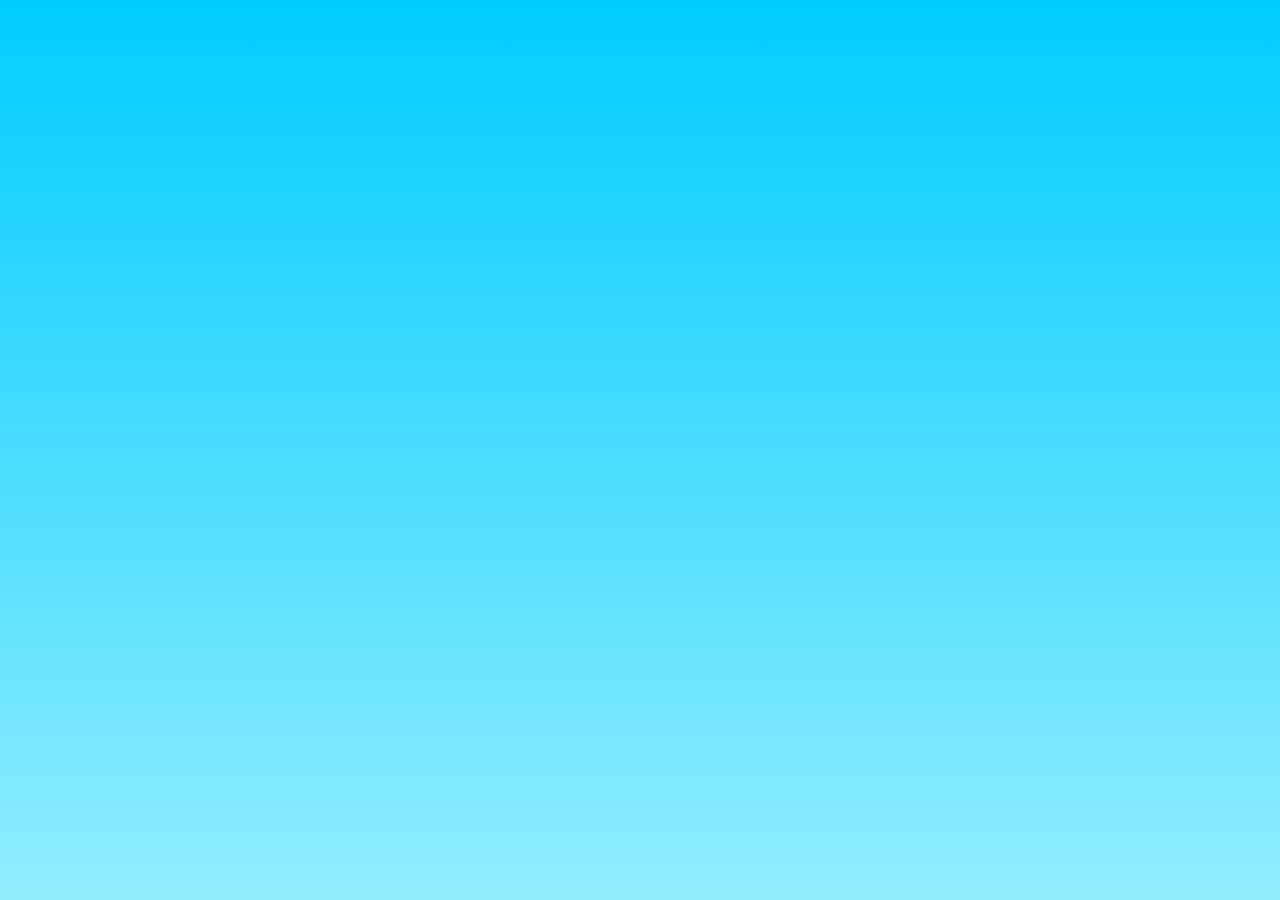
==== REVIW CSS/CONTACT FORM/index.html @ 99db17c8 "Subindo revisao front" ====
<!DOCTYPE html>
<html lang="en">
<head>
    <meta charset="UTF-8">
    <meta name="viewport" content="width=device-width, initial-scale=1.0">
    <title>Cadastro de documento</title>
    <link rel="stylesheet" href="./css/style.css">
</head>
<body>
    
</body>
</html>
---- REVIW CSS/CONTACT FORM/css/style.css ----
*{
    margin: 0;
    padding: 0;
    box-sizing: border-box;
}

body{
    display: flex;
    justify-content: center;
    align-items: center;
    width: 100vw;
    min-height: 100vh;
    /*background-color: pink;*/
    background-image: linear-gradient(to bottom, #00ccff, #92edff);
}
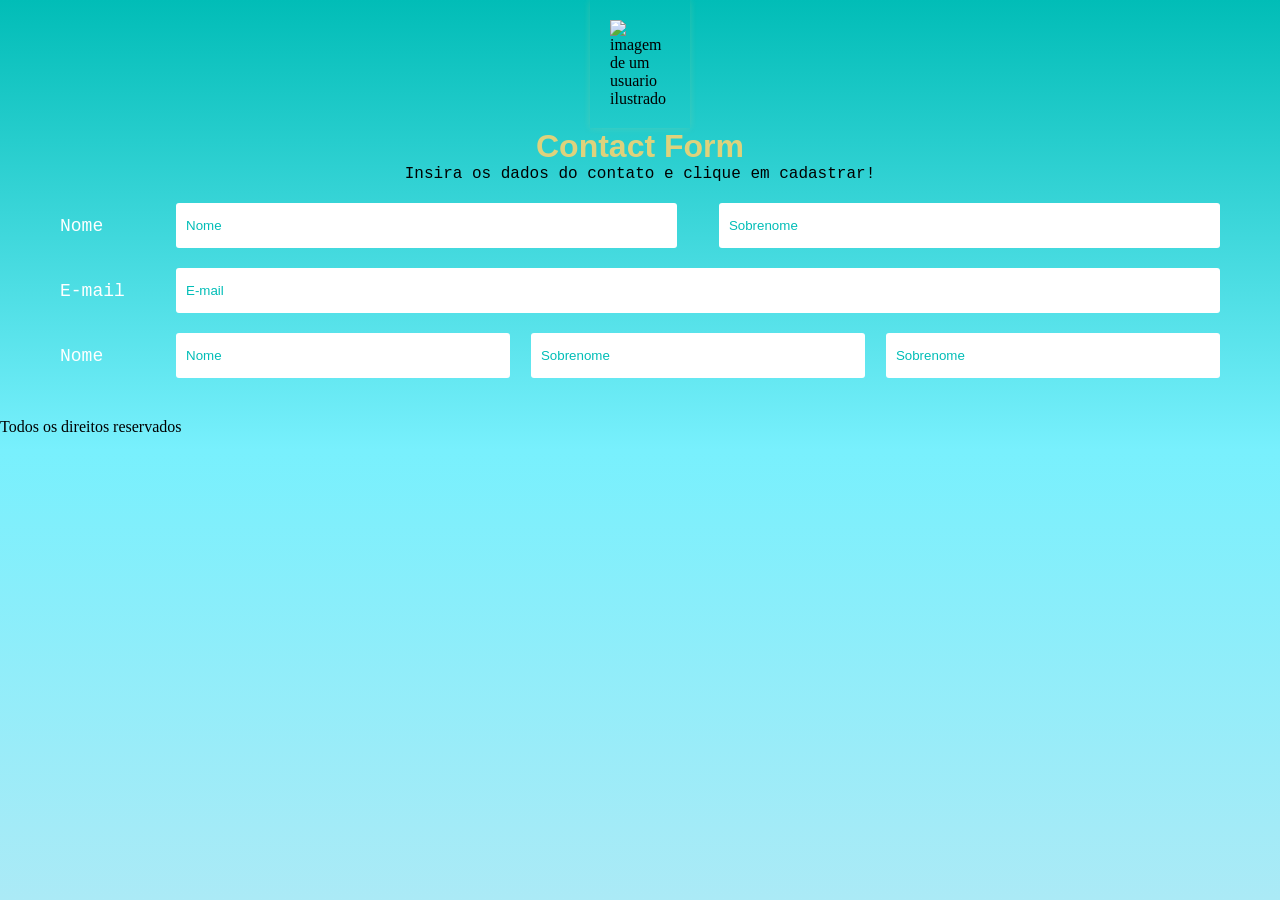
==== commit 521bab14: "Subindo atividade atualizada front-end/Contact" ====
--- a/REVIW CSS/CONTACT FORM/index.html
+++ b/REVIW CSS/CONTACT FORM/index.html
@@ -1,12 +1,68 @@
 <!DOCTYPE html>
 <html lang="en">
+
 <head>
     <meta charset="UTF-8">
     <meta name="viewport" content="width=device-width, initial-scale=1.0">
     <title>Cadastro de documento</title>
     <link rel="stylesheet" href="./css/style.css">
 </head>
+
 <body>
-    
+    <header class="form-header">
+        <div class="container container--flex">
+            <img src="/images/mdi_drivers-license-outline.svg" alt="imagem de um usuario ilustrado"
+                class="form-header__image-perfil">
+            <h1 class="form-header__titulo">Contact Form</h1>
+            <p class="form-header__text">Insira os dados do contato e clique em cadastrar!</p>
+        </div>
+    </header>
+    <main>
+        <div class="container">
+            <form class="form-contact" action="">
+                <div class="form-contact__linha">
+                    <div class="form-contact__col-a">
+                        <label class="form-contact__label" for="nome">Nome</label>
+                    </div>
+                    <div class="form-contact__col-b">
+                        <input class="form-contact__input form-contact__input--metade" type="text" id="nome" name="nome"
+                            placeholder="Nome">
+                        <input class="form-contact__input form-contact__input--metade" type="text" id="sobrenome"
+                            name="sobrenome" placeholder="Sobrenome">
+                    </div>
+                </div>
+
+                <div class="form-contact__linha">
+                    <div class="form-contact__col-a">
+                        <label class="form-contact__label" for="email">E-mail</label>
+                    </div>
+                    <div class="form-contact__col-b">
+                        <input class="form-contact__input form-contact__input--inteiro" type="email" id="email"
+                            name="email" placeholder="E-mail">
+                    </div>
+                </div>
+
+                <div class="form-contact__linha">
+                    <div class="form-contact__col-a">
+                        <label class="form-contact__label" for="nome">Nome</label>
+                    </div>
+                    <div class="form-contact__col-b">
+                        <input class="form-contact__input form-contact__input--terco" type="text" id="nome" name="nome"
+                            placeholder="Nome">
+                        <input class="form-contact__input form-contact__input--terco" type="text" id="sobrenome"
+                            name="sobrenome" placeholder="Sobrenome">
+                        <input class="form-contact__input form-contact__input--terco" type="text" id="sobrenome"
+                            name="sobrenome" placeholder="Sobrenome">
+                    </div>
+                </div>
+            </form>
+        </div>
+    </main>
+
+
+    <footer>
+        Todos os direitos reservados
+    </footer>
 </body>
+
 </html>
--- a/REVIW CSS/CONTACT FORM/css/style.css
+++ b/REVIW CSS/CONTACT FORM/css/style.css
@@ -1,3 +1,11 @@
+@font-face{
+    font-family: Architects Daughter;
+    src: url(../Css/fonts/Architects_Daughter/ArchitectsDaughter-Regular.ttf);
+}
+
+
+
+    
 *{
     margin: 0;
     padding: 0;
@@ -5,11 +13,114 @@
 }
 
 body{
+    width: 100vw;
+    min-height: 100vh;
+    background-image: linear-gradient(to bottom, #01bdb7, #78f0fd,#abeaf6);
+    background-repeat: no-repeat;
+}
+
+.container{
+    width: 100%;
+    max-width: 1200px;
+    margin: 0 auto;
+    /*border: 1px solid #fff;*/
+}
+
+.container--flex{
     display: flex;
+    flex-direction: column;
     justify-content: center;
     align-items: center;
-    width: 100vw;
-    min-height: 100vh;
-    /*background-color: pink;*/
-    background-image: linear-gradient(to bottom, #00ccff, #92edff);
+}
+
+.form-header__image-perfil{
+    width: 100px;
+    padding: 20px;
+    
+    box-shadow: 0 0 7px rgba(222, 210, 124, 0.2)
+}
+
+.form-header__titulo{
+ color: #ded27c;
+ font-family: Architects Daughter, sans-serif;
+}
+
+.form-header__text{
+    color: #000000;
+    font-family: 'Courier New', Courier, monospace, sans-serif;
+}
+
+.form-contact{
+    padding: 20px;
+}
+
+.form-contact__linha{
+    display: flex;
+    justify-content: space-between;
+    align-items: center;
+    width: 100%;
+    margin-bottom: 20px;
+    /*height: 60px;*/
+  
+}
+
+.form-contact__col-a{
+    width: 10%;
+    height: 100%;
+    
+}
+
+.form-contact__col-b{
+    display: flex;
+    justify-content: space-between;
+    width: 90%;
+    height: 100%;
+   
+}
+
+.form-contact__label{
+    color: #ffffff;
+    font-family: 'Courier New', Courier, monospace, sans-serif;
+    font-size: 18px;
+    font-weight: 500;
+}
+
+/*tudo oque e padrao nos input ficara aqui*/
+.form-contact__input{
+padding: 5px 10px;
+height: 45px;
+border: none;
+outline: none;
+/*box-shadow: 0 0 10px rgba(220, 255, 66, 0.499);
+outline: none;*/
+border-radius: 3px;
+transition: background-color 0.4s, color 0.4s;
+}
+
+.form-contact__input::placeholder{
+    color: #01bdb7;
+}
+
+.form-contact__input:focus{
+    background-color: #01bdb7;
+    color: #ffffff;
+    box-shadow: 0 0 10px rgba(66, 255, 186, 0.499);
+}
+
+.form-contact__input:focus{
+    background-color: #53fcda;
+    color: white;
+    box-shadow: 0 0 10px rgba(0, 251, 13, 0.499);
+}
+
+.form-contact__input--metade{
+/*deixa um espaco entr eles*/
+    width: 48%;
+}
+
+.form-contact__input--inteiro{
+    width: 100%;}
+
+.form-contact__input--terco{
+    width: 32%;
 }
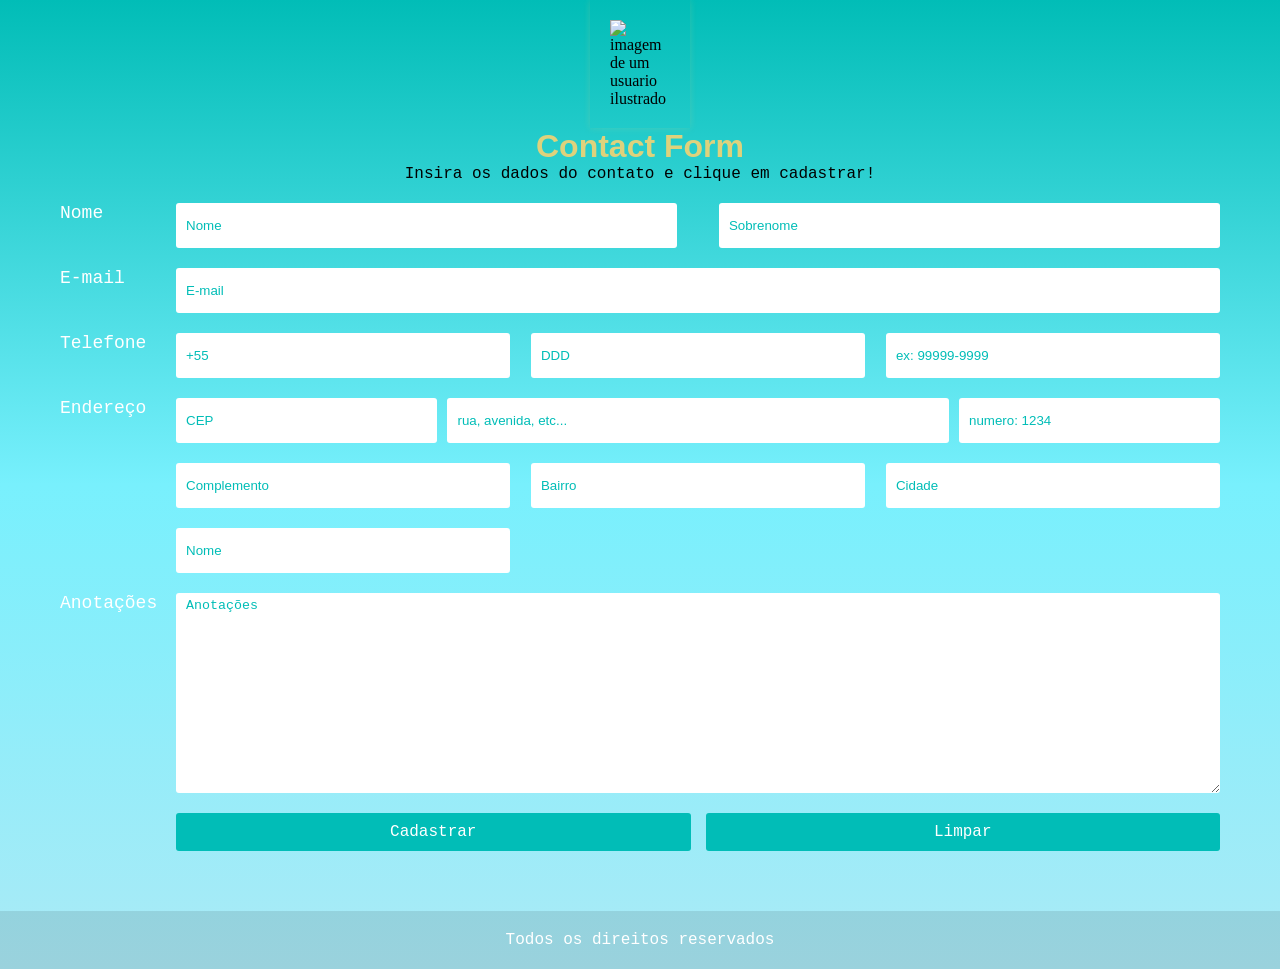
==== commit bc6a535f: "Subindo frontoend 14/04" ====
--- a/REVIW CSS/CONTACT FORM/index.html
+++ b/REVIW CSS/CONTACT FORM/index.html
@@ -6,6 +6,8 @@
     <meta name="viewport" content="width=device-width, initial-scale=1.0">
     <title>Cadastro de documento</title>
     <link rel="stylesheet" href="./css/style.css">
+    <link rel="stylesheet" href="./responsivo/responsivo.css">
+    <link rel="stylesheet" href="./js/script.js">
 </head>
 
 <body>
@@ -44,17 +46,76 @@
 
                 <div class="form-contact__linha">
                     <div class="form-contact__col-a">
-                        <label class="form-contact__label" for="nome">Nome</label>
+                        <label class="form-contact__label" for="telefone">Telefone</label>
+                    </div>
+                    <div class="form-contact__col-b">
+                        <input class="form-contact__input form-contact__input--terco" type="number" id="telefone" name="telefone"
+                            placeholder="+55">
+                        <input class="form-contact__input form-contact__input--terco" type="number" id="ddd"
+                            name="ddd" placeholder="DDD">
+                        <input class="form-contact__input form-contact__input--terco" type="number" id="numero"
+                            name="numero" placeholder="ex: 99999-9999">
+                    </div>
+                </div>
+
+                <div class="form-contact__linha">
+                    <div class="form-contact__col-a">
+                        <label class="form-contact__label" for="Endereço">Endereço</label>
+                    </div>
+                    <div class="form-contact__col-b">
+                        <input class="form-contact__input form-contact__input--quarto" type="number" id="CEP" name="CEP"
+                            placeholder="CEP">
+                        <input class="form-contact__input form-contact__input--metade" type="text" id="Endereço" name="Endereço"
+                            placeholder="rua, avenida, etc...">
+                        <input class="form-contact__input form-contact__input--quarto" type="number" id="numero"
+                            name="numero" placeholder="numero: 1234">
+                    </div>
+                </div>
+
+                <div class="form-contact__linha">
+                    <div class="form-contact__col-a">
+                        <label class="form-contact__label" for="nome"></label>
+                    </div>
+                    <div class="form-contact__col-b">
+                        <input class="form-contact__input form-contact__input--terco" type="text" id="Complemento" name="Complemento"
+                            placeholder="Complemento">
+                        <input class="form-contact__input form-contact__input--terco" type="text" id="Bairro" name="Bairro"
+                            placeholder="Bairro">
+                        <input class="form-contact__input form-contact__input--terco" type="text" id="Cidade" name="Cidade"
+                            placeholder="Cidade">
+                    </div>
+                </div>
+
+                <div class="form-contact__linha">
+                    <div class="form-contact__col-a">
+                        <label class="form-contact__label" for="nome"></label>
                     </div>
                     <div class="form-contact__col-b">
                         <input class="form-contact__input form-contact__input--terco" type="text" id="nome" name="nome"
                             placeholder="Nome">
-                        <input class="form-contact__input form-contact__input--terco" type="text" id="sobrenome"
-                            name="sobrenome" placeholder="Sobrenome">
-                        <input class="form-contact__input form-contact__input--terco" type="text" id="sobrenome"
-                            name="sobrenome" placeholder="Sobrenome">
                     </div>
                 </div>
+
+                <div class="form-contact__linha">
+                    <div class="form-contact__col-a">
+                        <label class="form-contact__label" for="anotacoes">Anotações</label>
+                    </div>
+                    <div class="form-contact__col-b">
+                        <textarea class="form-contact__input form-contact__input--anotacoes" id="anotacoes" name="anotacoes" placeholder="Anotações"></textarea>
+                    </div>
+                </div>
+
+                <div class="form-contact__linha">
+                    <div class="form-contact__col-a"></div>
+
+                    <div class="form-contact__col-b form-contact__col-b--botao">
+                        <button onclick="validarFormulario()" type="submit">Cadastrar</button>
+                        <button type="reset">Limpar</button>
+                    </div>
+                        
+                 </div>
+
+
             </form>
         </div>
     </main>
@@ -63,6 +124,8 @@
     <footer>
         Todos os direitos reservados
     </footer>
+
+    <script src="/js/scricp.js"></script>
 </body>
 
 </html>
--- a/REVIW CSS/CONTACT FORM/css/style.css
+++ b/REVIW CSS/CONTACT FORM/css/style.css
@@ -57,7 +57,7 @@
 .form-contact__linha{
     display: flex;
     justify-content: space-between;
-    align-items: center;
+    align-items: flex-start;
     width: 100%;
     margin-bottom: 20px;
     /*height: 60px;*/
@@ -123,4 +123,48 @@
 
 .form-contact__input--terco{
     width: 32%;
+}
+.form-contact__input--quarto{
+    width: 25%;
+}
+.form-contact__input--anotacoes{
+    width: 100%;
+    height: 200px;
+}
+
+.form-contact__col-b--botao{
+    display: flex;
+    justify-content: center;
+    gap: 15px;
+}
+
+.form-contact__col-b--botao button{
+    padding: 10px 20px;
+    width: 100%;
+    border: none;
+    outline: none;
+    background-color: #01bdb7;
+    color: #ffffff;
+    font-family: 'Courier New', Courier, monospace, sans-serif;
+    font-size: 16px;
+    font-weight: 500;
+    border-radius: 3px;
+    cursor: pointer;
+    transition: background-color 0.4s, color 0.4s;
+}
+
+.form-contact__col-b--botao button:hover{
+    background-color: #53fcda;
+    color: #000000;
+    box-shadow: 0 0 10px rgba(0, 251, 13, 0.499);
+}
+
+footer{
+    margin-top: 20px;
+    padding: 20px;
+    text-align: center;
+    color: #ffffff;
+    font-family: 'Courier New', Courier, monospace, sans-serif;
+    background-color: #01bdb7;
+    background: rgba(0, 0, 0, 0.1);
 }
--- a/REVIW CSS/CONTACT FORM/responsivo/responsivo.css
+++ b/REVIW CSS/CONTACT FORM/responsivo/responsivo.css
@@ -0,0 +1,68 @@
+* {
+    margin: 0;
+    padding: 0;
+    box-sizing: border-box;
+}
+
+/* Desktop (Mantém como você deixou ou pode remover se não usar) */
+h1 {
+    font-family: Arial, Helvetica, sans-serif;
+}
+
+.form-img {
+    border-radius: 50%;
+}
+
+
+/** Breakpoints | ponto de quebra do layout **/
+
+/* Tablets < 992px (768px até 991px) */
+@media screen and (max-width: 991px) {
+    
+}
+
+
+/* Smartphones < 768px (0px até 767px) */
+@media screen and (max-width: 767px) {
+    
+    .form-contact__linha {
+        flex-direction: column;
+        margin-bottom: 25px;
+    }
+
+    .form-contact__col-a{
+        width: 100%;
+    }
+    .form-contact__col-b {
+        width: 100%;
+    }
+
+    .form-contact__col-a {
+        margin-bottom: 10px;
+    }
+
+    .form-contact__col-b {
+        flex-direction: column;
+        gap: 15px;
+    }
+
+    .form-contact__input--metade{
+        width: 100%;
+    }
+    .form-contact__input--terco{
+        width: 100%;
+    }
+    .form-contact__input--quarto{
+        width: 100%;
+    }
+    .form-contact__input--inteiro{
+        width: 100%;
+    }
+    .form-contact__input--anotacoes {
+        width: 100%;
+    }
+
+    .form-contact__label{
+        display: none;
+    }
+}
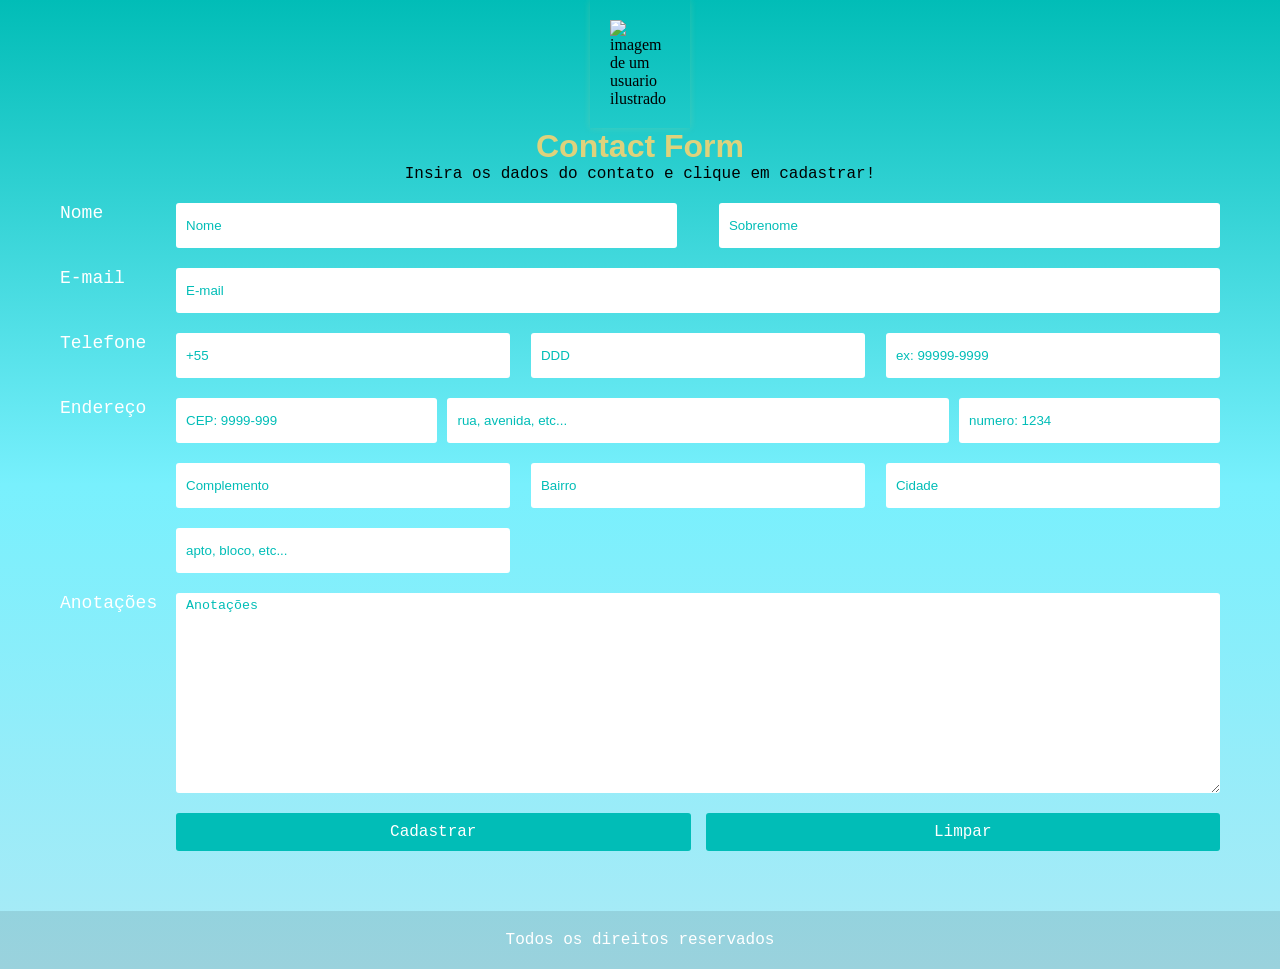
==== commit 219d5099: "Realizado atividade json/java script em VSCODE" ====
--- a/REVIW CSS/CONTACT FORM/index.html
+++ b/REVIW CSS/CONTACT FORM/index.html
@@ -49,10 +49,10 @@
                         <label class="form-contact__label" for="telefone">Telefone</label>
                     </div>
                     <div class="form-contact__col-b">
-                        <input class="form-contact__input form-contact__input--terco" type="number" id="telefone" name="telefone"
-                            placeholder="+55">
-                        <input class="form-contact__input form-contact__input--terco" type="number" id="ddd"
-                            name="ddd" placeholder="DDD">
+                        <input class="form-contact__input form-contact__input--terco" type="number" id="telefone"
+                            name="telefone" placeholder="+55">
+                        <input class="form-contact__input form-contact__input--terco" type="number" id="ddd" name="ddd"
+                            placeholder="DDD">
                         <input class="form-contact__input form-contact__input--terco" type="number" id="numero"
                             name="numero" placeholder="ex: 99999-9999">
                     </div>
@@ -64,11 +64,13 @@
                     </div>
                     <div class="form-contact__col-b">
                         <input class="form-contact__input form-contact__input--quarto" type="number" id="CEP" name="CEP"
-                            placeholder="CEP">
-                        <input class="form-contact__input form-contact__input--metade" type="text" id="Endereço" name="Endereço"
-                            placeholder="rua, avenida, etc...">
-                        <input class="form-contact__input form-contact__input--quarto" type="number" id="numero"
-                            name="numero" placeholder="numero: 1234">
+                            placeholder="CEP: 9999-999" maxlength="8" onblur="buscarEndereco(this.value);">
+
+                        <input class="form-contact__input form-contact__input--metade" type="text" id="Endereco"
+                            name="Endereco" placeholder="rua, avenida, etc...">
+
+                        <input class="form-contact__input form-contact__input--quarto" type="number" id="numeroEndereco"
+                            name="numeroEndereco" placeholder="numero: 1234">
                     </div>
                 </div>
 
@@ -77,12 +79,12 @@
                         <label class="form-contact__label" for="nome"></label>
                     </div>
                     <div class="form-contact__col-b">
-                        <input class="form-contact__input form-contact__input--terco" type="text" id="Complemento" name="Complemento"
-                            placeholder="Complemento">
-                        <input class="form-contact__input form-contact__input--terco" type="text" id="Bairro" name="Bairro"
-                            placeholder="Bairro">
-                        <input class="form-contact__input form-contact__input--terco" type="text" id="Cidade" name="Cidade"
-                            placeholder="Cidade">
+                        <input class="form-contact__input form-contact__input--terco" type="text" id="complemento"
+                            name="complemento" placeholder="Complemento">
+                        <input class="form-contact__input form-contact__input--terco" type="text" id="Bairro"
+                            name="Bairro" placeholder="Bairro">
+                        <input class="form-contact__input form-contact__input--terco" type="text" id="Cidade"
+                            name="Cidade" placeholder="Cidade">
                     </div>
                 </div>
 
@@ -91,8 +93,8 @@
                         <label class="form-contact__label" for="nome"></label>
                     </div>
                     <div class="form-contact__col-b">
-                        <input class="form-contact__input form-contact__input--terco" type="text" id="nome" name="nome"
-                            placeholder="Nome">
+                        <input class="form-contact__input form-contact__input--terco" type="text" id="apt" name="apt"
+                            placeholder="apto, bloco, etc...">
                     </div>
                 </div>
 
@@ -101,7 +103,8 @@
                         <label class="form-contact__label" for="anotacoes">Anotações</label>
                     </div>
                     <div class="form-contact__col-b">
-                        <textarea class="form-contact__input form-contact__input--anotacoes" id="anotacoes" name="anotacoes" placeholder="Anotações"></textarea>
+                        <textarea class="form-contact__input form-contact__input--anotacoes" id="anotacoes"
+                            name="anotacoes" placeholder="Anotações"></textarea>
                     </div>
                 </div>
 
@@ -109,11 +112,11 @@
                     <div class="form-contact__col-a"></div>
 
                     <div class="form-contact__col-b form-contact__col-b--botao">
-                        <button onclick="validarFormulario()" type="submit">Cadastrar</button>
+                        <button onclick="validarFormulario()" type="button">Cadastrar</button>
                         <button type="reset">Limpar</button>
                     </div>
-                        
-                 </div>
+
+                </div>
 
 
             </form>
